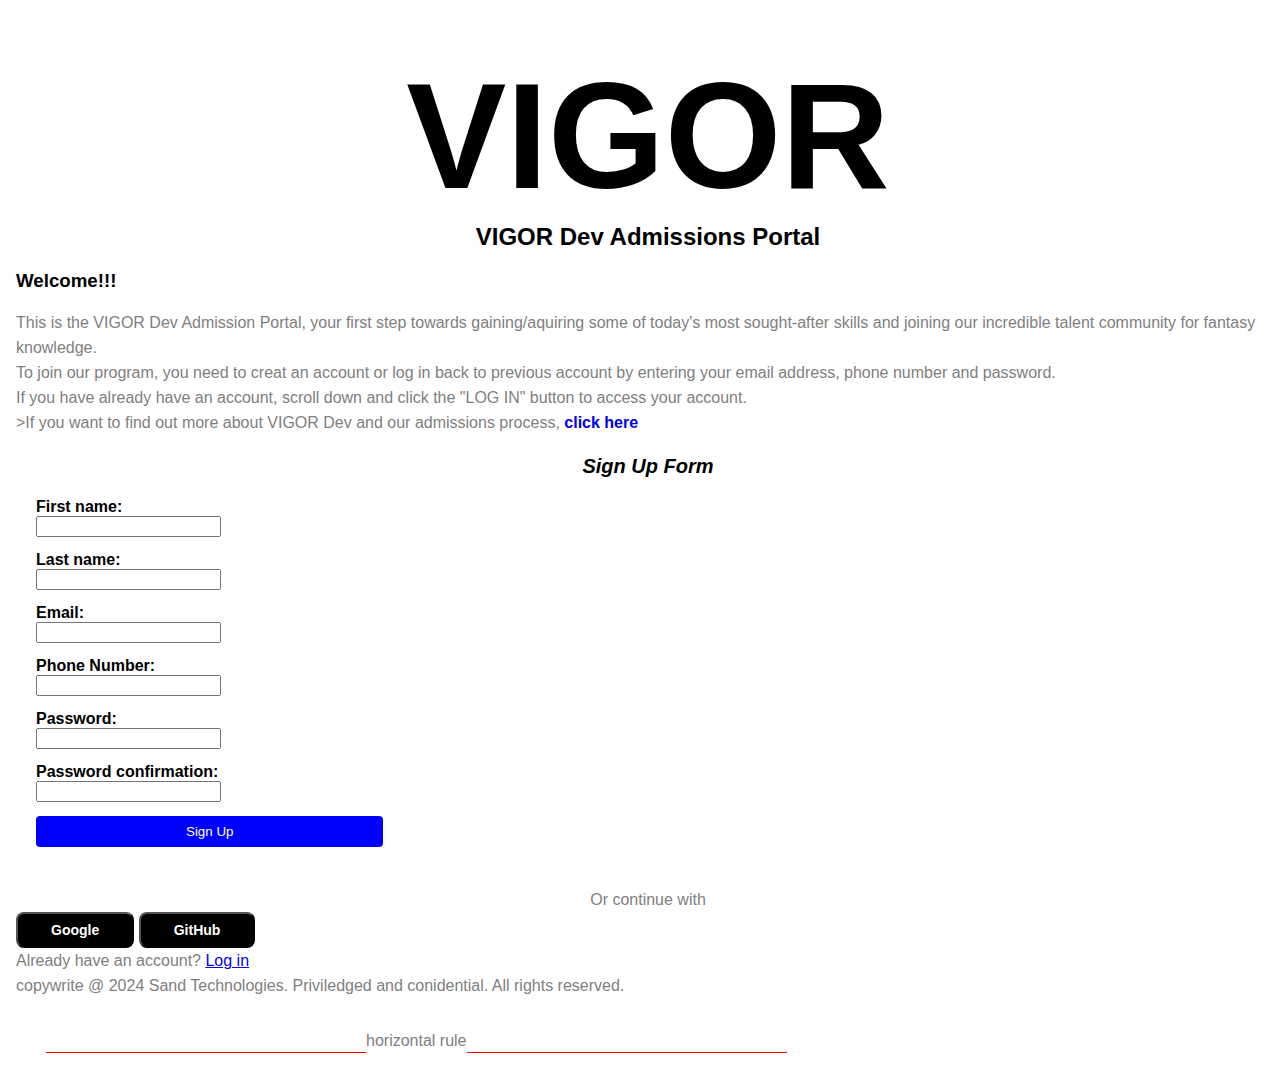
==== project1.html @ 86c9bda0 "my proget" ====
<!DOCTYPE html>
<html lang="en">
<head>
  <meta charset="UTF-8">
  <meta name="viewport" content="width=device-width, initial-scale=1.0">
  <title>Project 1</title>
  
  <link rel="stylesheet" href="project1.css">
</head>
<body>
  <h1>VIGOR</h1>
  <h2>VIGOR Dev Admissions Portal</h2>
  <h3>Welcome!!!</h3>
  <p>This is the VIGOR Dev Admission Portal, your first step towards gaining/aquiring 
    some of today's most sought-after skills and joining our incredible talent 
    community for fantasy knowledge.
  </p>
  <p>To join our program, you need to creat an account or log in back to previous account 
    by entering your email address, phone number and password.
  </p>
  <p>If you have already have an account, scroll down and click the "LOG IN" button to 
    access your account.
  </p>
  <p>>If you want to find out more about VIGOR Dev and our admissions process, 
    <span><a href="https://www.google.com" targret="_blank">click here</a></span>
  </p>

  <header>
    <h3>Sign Up Form</h3>
  </header>
  <form>
    <label for="firstname">First name:</label> <br>
    <input type="text" id="firstname" name="firstname" required> <br><br>

    <label for="lastname">Last name:</label> <br>
    <input type="text" id="lastname" name="lastname" required> <br><br>

    <label for="email">Email:</label> <br>
    <input type="email" id="email" name="email" required> <br><br>

    <label for="phonenumber">Phone Number:</label> <br>
    <input type="number" name="phonenumber" id="phonenumber" required> <br><br>
    
    <label for="password">Password:</label> <br>
    <input type="password" id="password" name="password" pattern="(?=.*[A-Z])(?=.*[a-z])(?=.*\d).{8,}" required> <br><br>

    <label for="password">Password confirmation:</label> <br>
    <input type="password" id="password" name="passwordconfirmation" title="min. of 8 characters with atleast an uppercase, a lower case and a digit" required> <br><br>
    
    <input class="submit-button" type="submit" value="Sign Up">
    
  </form>

  <p class="spec">Or continue with</p>

  <input class="google-button" type="button" value="Google">
  <input class="github-button" type="button" value="GitHub">

  <p>Already have an account? <a href="https://www.vigordev.com">Log in</a></p>

  <p>copywrite @ 2024 Sand Technologies. Priviledged and conidential. All rights reserved.</p>

  <div style="display: flex; margin: 30px;">
    <div style="border-bottom: 1px solid red; width: 20rem; "> </div>
    <p> horizontal rule</p>
    <div style="border-bottom: 1px solid red; width: 20rem;"></div>
  </div>
</body>
</html>
---- project1.css ----
body {
  margin: 0;
  font-family: Arial;
  margin-left: 16px;
}

h1{
  font-weight: bold;
  font-size: 150px;
  text-align: center;
  margin: 0;
  margin-top: 50px;
}

h2 {
  text-align: center;
  margin: 0;
}

p {
  color: grey;
  margin: 0;
  line-height: 25px;
}

p span {
  font-style: inherit;
  font-weight: bold;
  font-size: 16px;
  cursor: pointer;
}

p span a {
  text-decoration: none;
}

header h3 {
  font-size: 20px;
  font-style: italic;
  text-align: center;
}

form {
  margin-left: 20px;
  font-size: 12px;
  font-weight: bold;
}

form label {
  font-size: 16px;
}

.submit-button {
  background-color: blue;
  border: 2px solid blue;
  border-style: none;
  border-radius: 4px;
  padding: 8px 150px;
  color: white;
  text-align: center;
  margin-bottom: 40px;
}

p.spec {
  text-align: center;
}

.google-button, .github-button {
  background-color: black;
  color: white;
  font-weight: bold;
  font-size: 14px;
  padding: 8px 33px;
  border-radius: 8px;
}
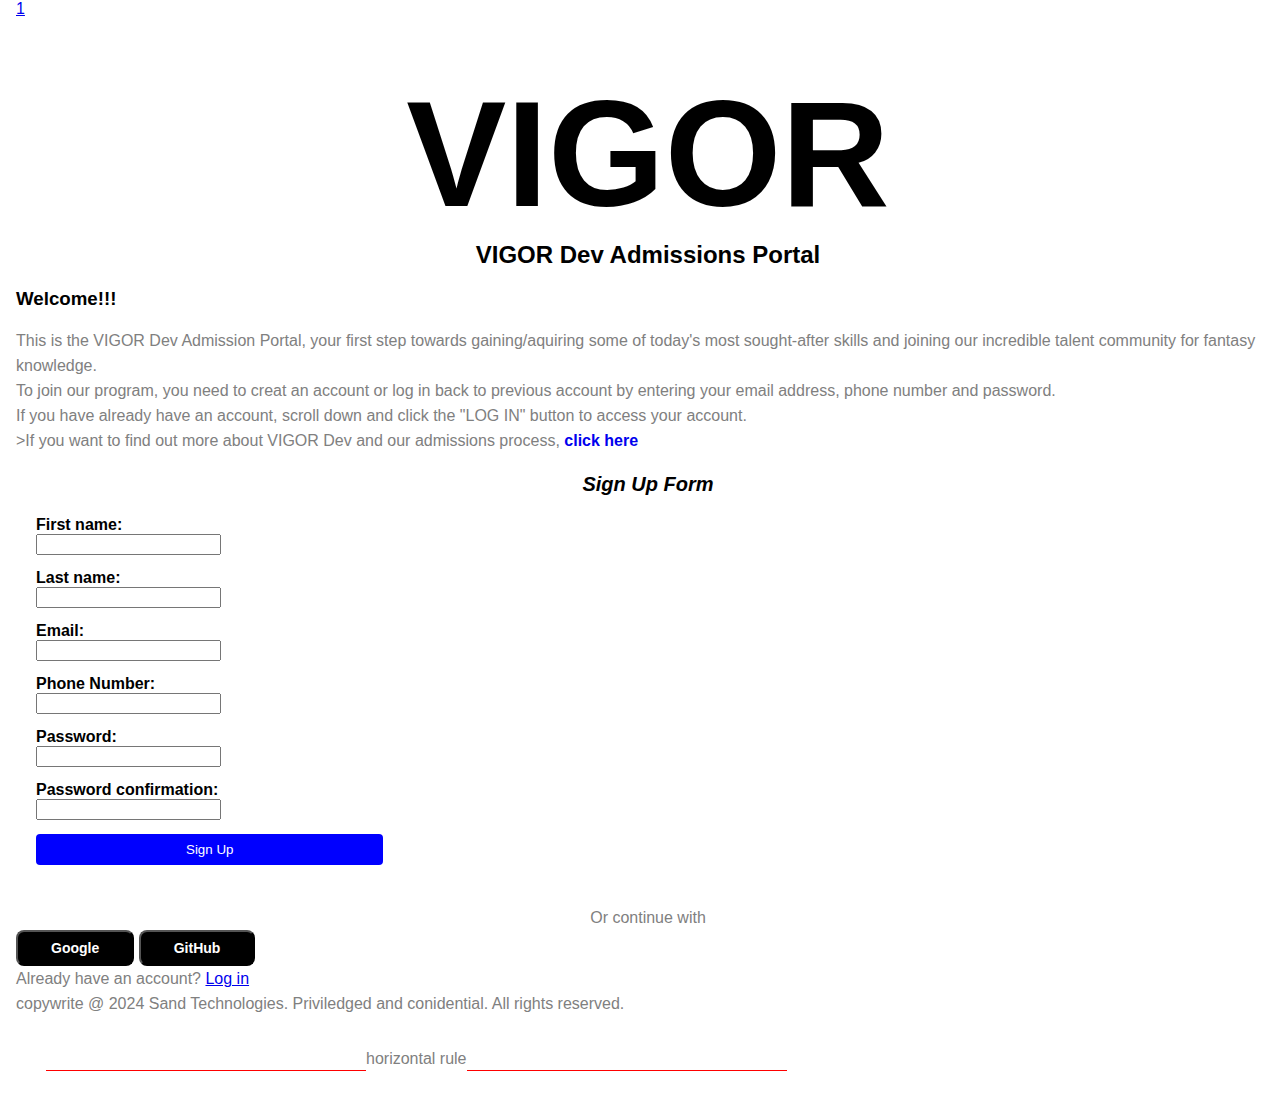
==== commit 38ccedfe: "add element to index" ====
--- a/project1.html
+++ b/project1.html
@@ -8,6 +8,8 @@
   <link rel="stylesheet" href="project1.css">
 </head>
 <body>
+  <a href="project1.css">1</a>
+
   <h1>VIGOR</h1>
   <h2>VIGOR Dev Admissions Portal</h2>
   <h3>Welcome!!!</h3>
@@ -61,7 +63,7 @@
   <p>copywrite @ 2024 Sand Technologies. Priviledged and conidential. All rights reserved.</p>
 
   <div style="display: flex; margin: 30px;">
-    <div style="border-bottom: 1px solid red; width: 20rem; "> </div>
+    <div style="border-bottom: 1px solid red; width: 20rem;"> </div>
     <p> horizontal rule</p>
     <div style="border-bottom: 1px solid red; width: 20rem;"></div>
   </div>
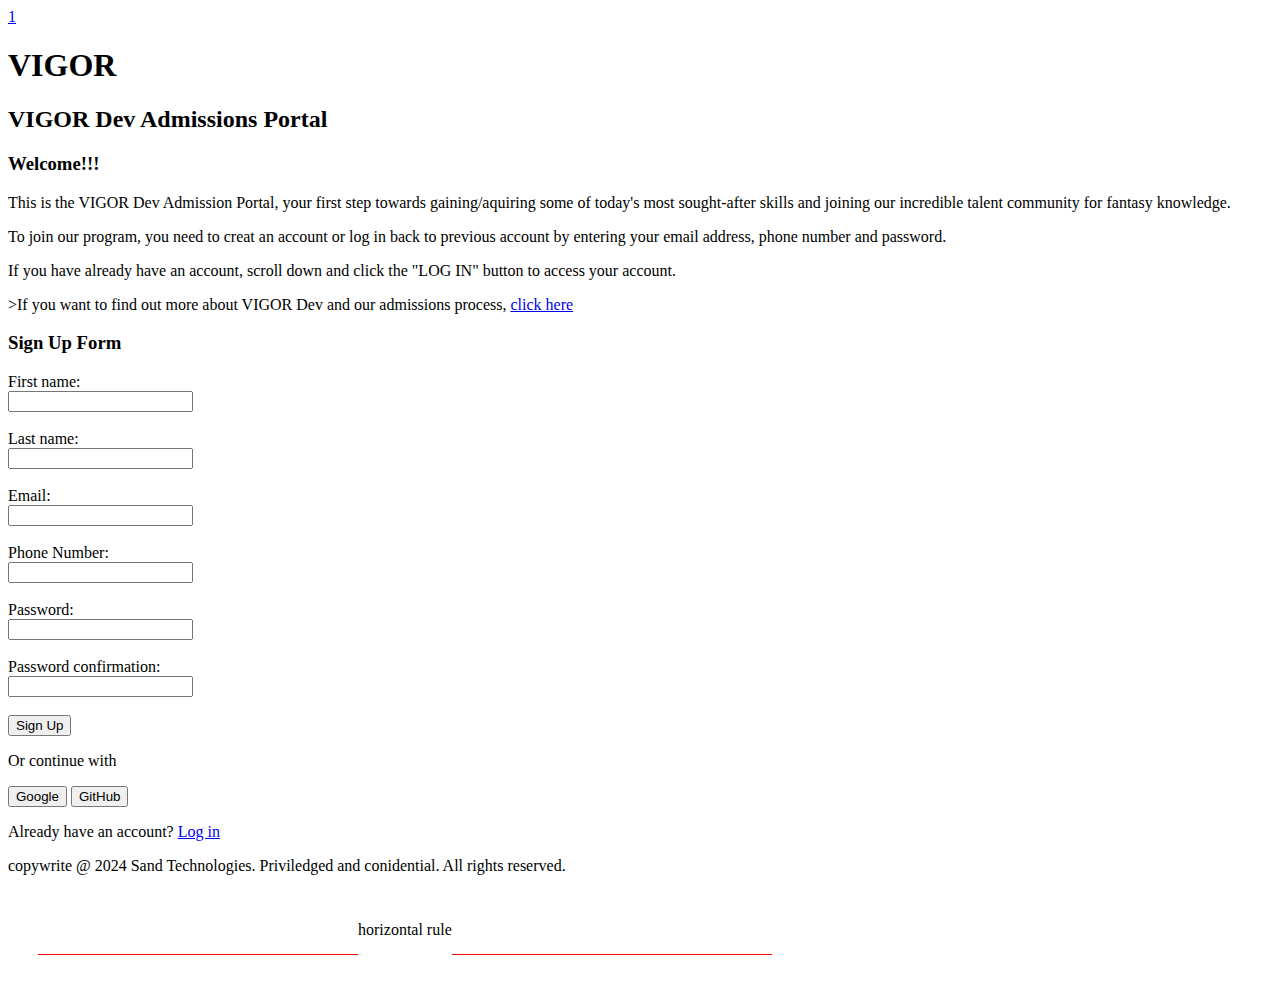
==== commit 61011e6b: "..." ====
--- a/project1.html
+++ b/project1.html
@@ -5,7 +5,7 @@
   <meta name="viewport" content="width=device-width, initial-scale=1.0">
   <title>Project 1</title>
   
-  <link rel="stylesheet" href="project1.css">
+  <link rel="stylesheet" href="project1.html">
 </head>
 <body>
   <a href="project1.css">1</a>
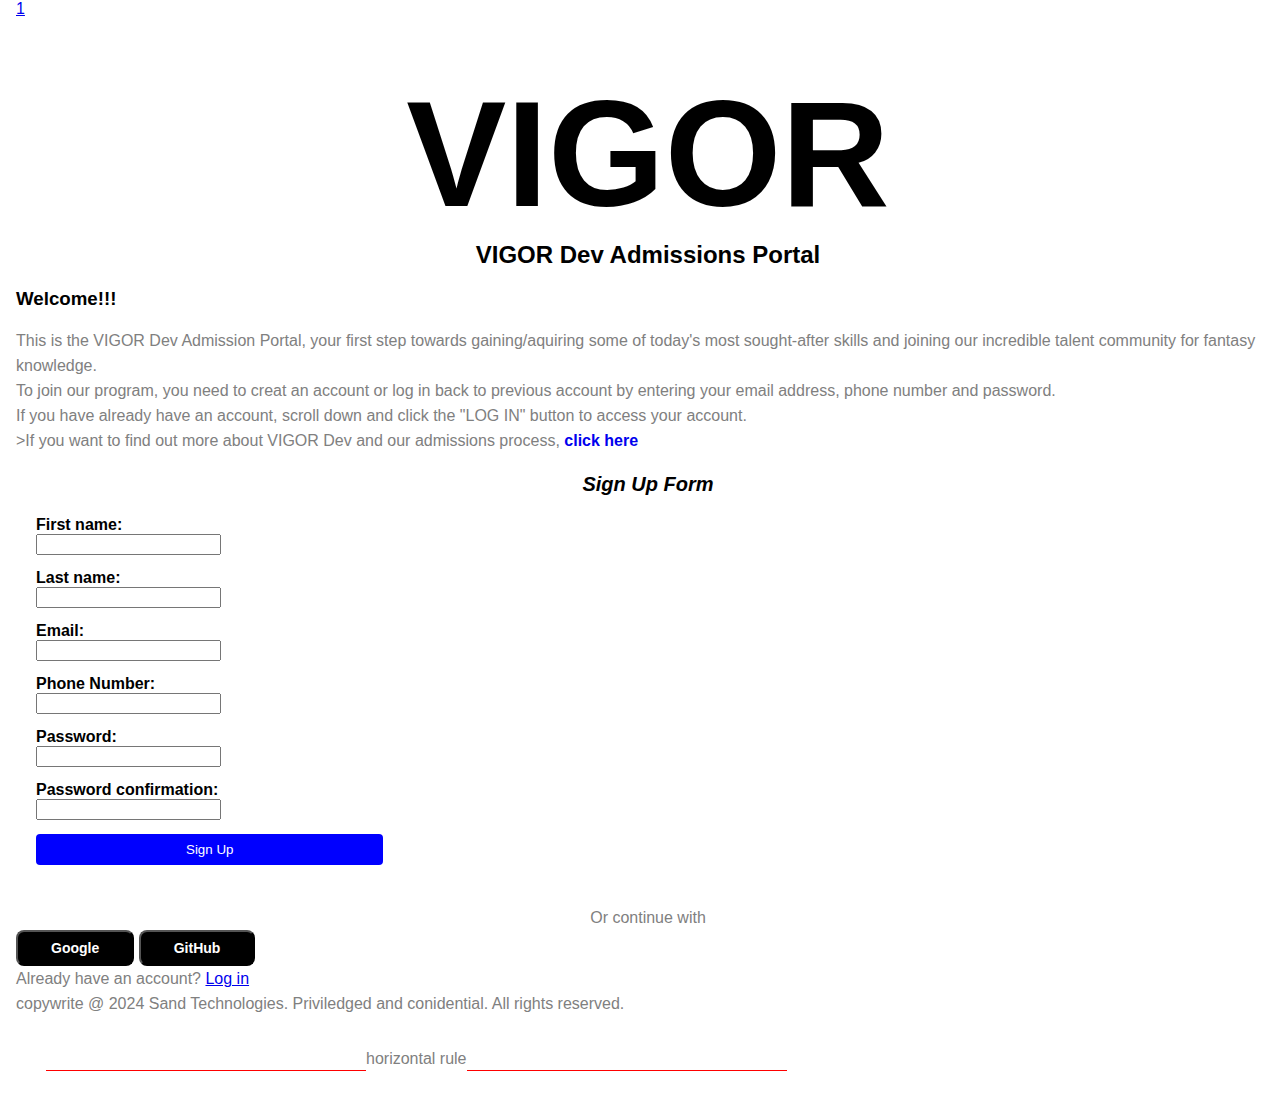
==== commit ceb575da: "..." ====
--- a/project1.html
+++ b/project1.html
@@ -5,10 +5,10 @@
   <meta name="viewport" content="width=device-width, initial-scale=1.0">
   <title>Project 1</title>
   
-  <link rel="stylesheet" href="project1.html">
+  <link rel="stylesheet" href="project1.css">
 </head>
 <body>
-  <a href="project1.css">1</a>
+  <a href="project1.html">1</a>
 
   <h1>VIGOR</h1>
   <h2>VIGOR Dev Admissions Portal</h2>
--- a/project1.css
+++ b/project1.css
@@ -0,0 +1,75 @@
+body {
+  margin: 0;
+  font-family: Arial;
+  margin-left: 16px;
+}
+
+h1{
+  font-weight: bold;
+  font-size: 150px;
+  text-align: center;
+  margin: 0;
+  margin-top: 50px;
+}
+
+h2 {
+  text-align: center;
+  margin: 0;
+}
+
+p {
+  color: grey;
+  margin: 0;
+  line-height: 25px;
+}
+
+p span {
+  font-style: inherit;
+  font-weight: bold;
+  font-size: 16px;
+  cursor: pointer;
+}
+
+p span a {
+  text-decoration: none;
+}
+
+header h3 {
+  font-size: 20px;
+  font-style: italic;
+  text-align: center;
+}
+
+form {
+  margin-left: 20px;
+  font-size: 12px;
+  font-weight: bold;
+}
+
+form label {
+  font-size: 16px;
+}
+
+.submit-button {
+  background-color: blue;
+  border: 2px solid blue;
+  border-style: none;
+  border-radius: 4px;
+  padding: 8px 150px;
+  color: white;
+  text-align: center;
+  margin-bottom: 40px;
+}
+
+p.spec {
+  text-align: center;
+}
+
+.google-button, .github-button {
+  background-color: black;
+  color: white;
+  font-weight: bold;
+  font-size: 14px;
+  padding: 8px 33px;
+  border-radius: 8px;
+}